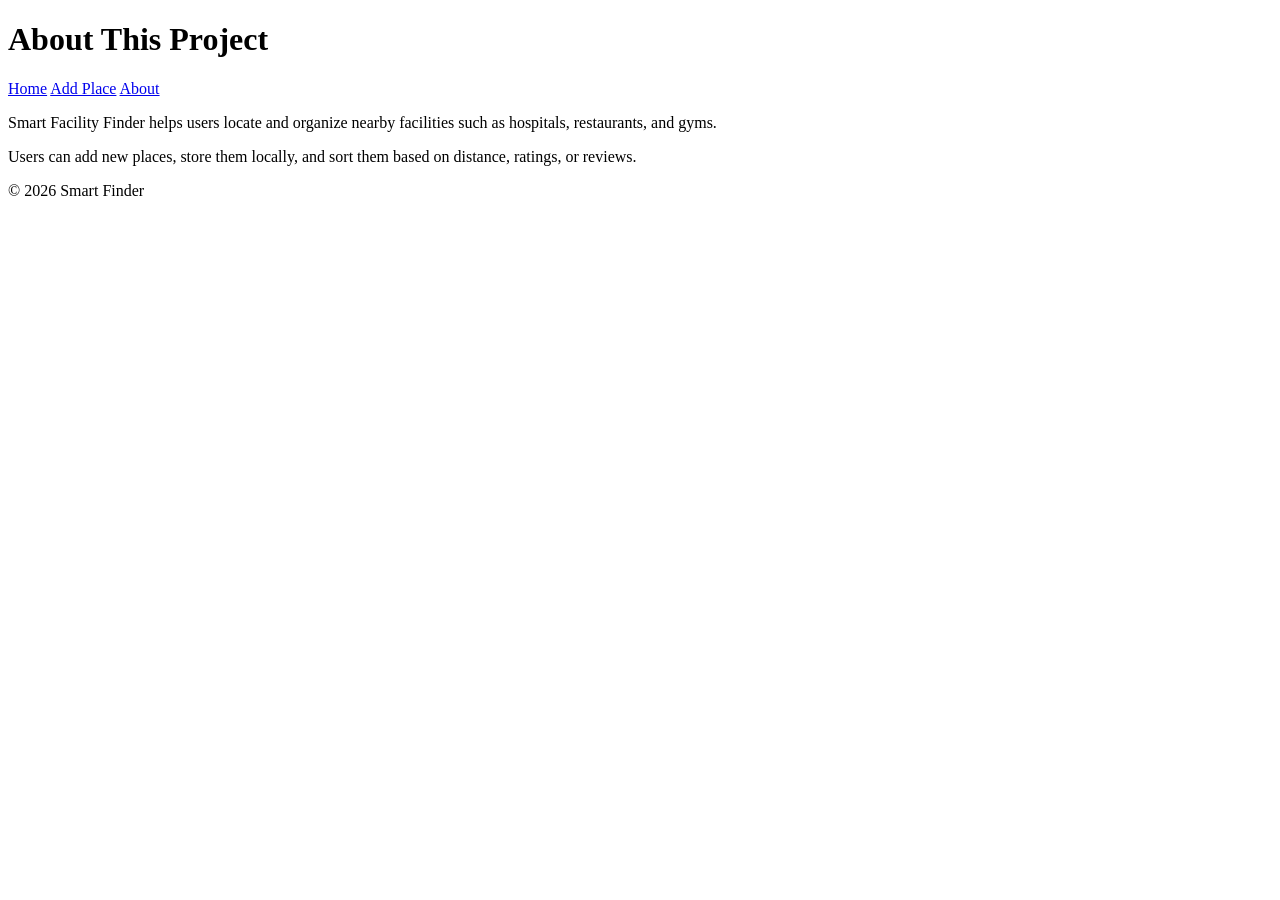
==== about.html @ 9fae5c5f "Adding the contents of the about.html code" ====
<!DOCTYPE html>
<html lang="en">
<head>
    <meta charset="UTF-8">
    <meta name="viewport" content="width=device-width, initial-scale=1.0">
    <title>About</title>
    <link rel="stylesheet" href="styles.css">
</head>

<body>

<header>
    <h1>About This Project</h1>
</header>

<nav>
    <a href="index.html">Home</a>
    <a href="add.html">Add Place</a>
    <a href="about.html">About</a>
</nav>

<main>

<section>
    <p>
        Smart Facility Finder helps users locate and organize nearby facilities 
        such as hospitals, restaurants, and gyms.
    </p>

    <p>
        Users can add new places, store them locally, and sort them based on 
        distance, ratings, or reviews.
    </p>
</section>

</main>

<footer>
    <p>© 2026 Smart Finder</p>
</footer>

</body>
</html>
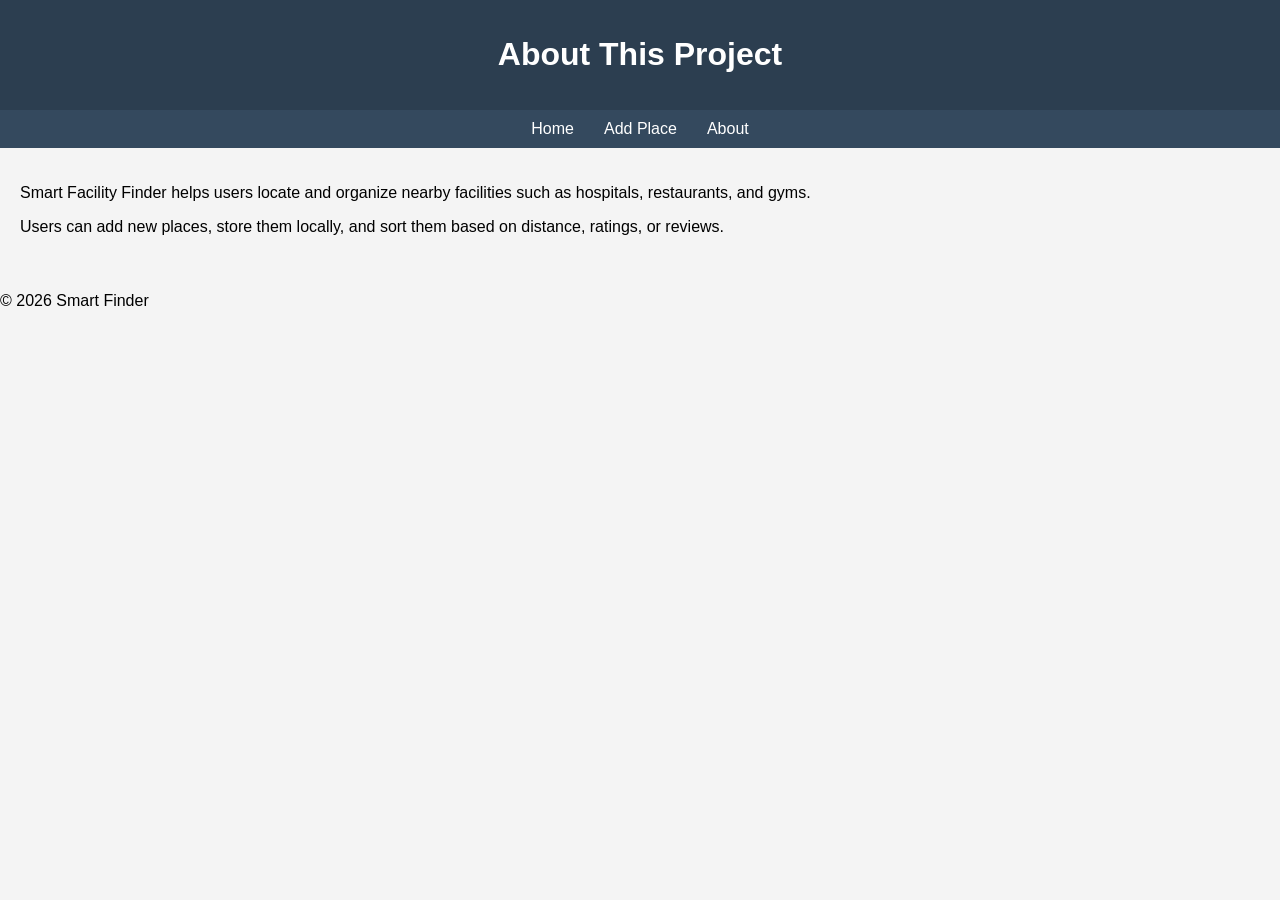
==== commit 2157d35c: "Updating the Javascript" ====
--- a/about.html
+++ b/about.html
@@ -4,7 +4,7 @@
     <meta charset="UTF-8">
     <meta name="viewport" content="width=device-width, initial-scale=1.0">
     <title>About</title>
-    <link rel="stylesheet" href="styles.css">
+    <link rel="stylesheet" href="./style.css">
 </head>
 
 <body>
--- a/style.css
+++ b/style.css
@@ -0,0 +1,61 @@
+body {
+    font-family: Arial, sans-serif;
+    margin: 0;
+    background: #f4f4f4;
+}
+
+header {
+    background: #2c3e50;
+    color: white;
+    padding: 15px;
+    text-align: center;
+}
+
+nav {
+    display: flex;
+    justify-content: center;
+    background: #34495e;
+}
+
+nav a {
+    color: white;
+    padding: 10px 15px;
+    text-decoration: none;
+}
+
+nav a:hover {
+    background: #1abc9c;
+}
+
+main {
+    padding: 20px;
+}
+
+section {
+    margin-bottom: 20px;
+}
+
+#map {
+    height: 300px;
+    width: 100%;
+    background: #ddd;
+}
+
+#results {
+    display: flex;
+    flex-direction: column;
+    gap: 10px;
+}
+
+.result-item {
+    background: white;
+    padding: 10px;
+    border-radius: 5px;
+}
+
+/* Responsive */
+@media (max-width: 768px) {
+    nav {
+        flex-direction: column;
+    }
+}
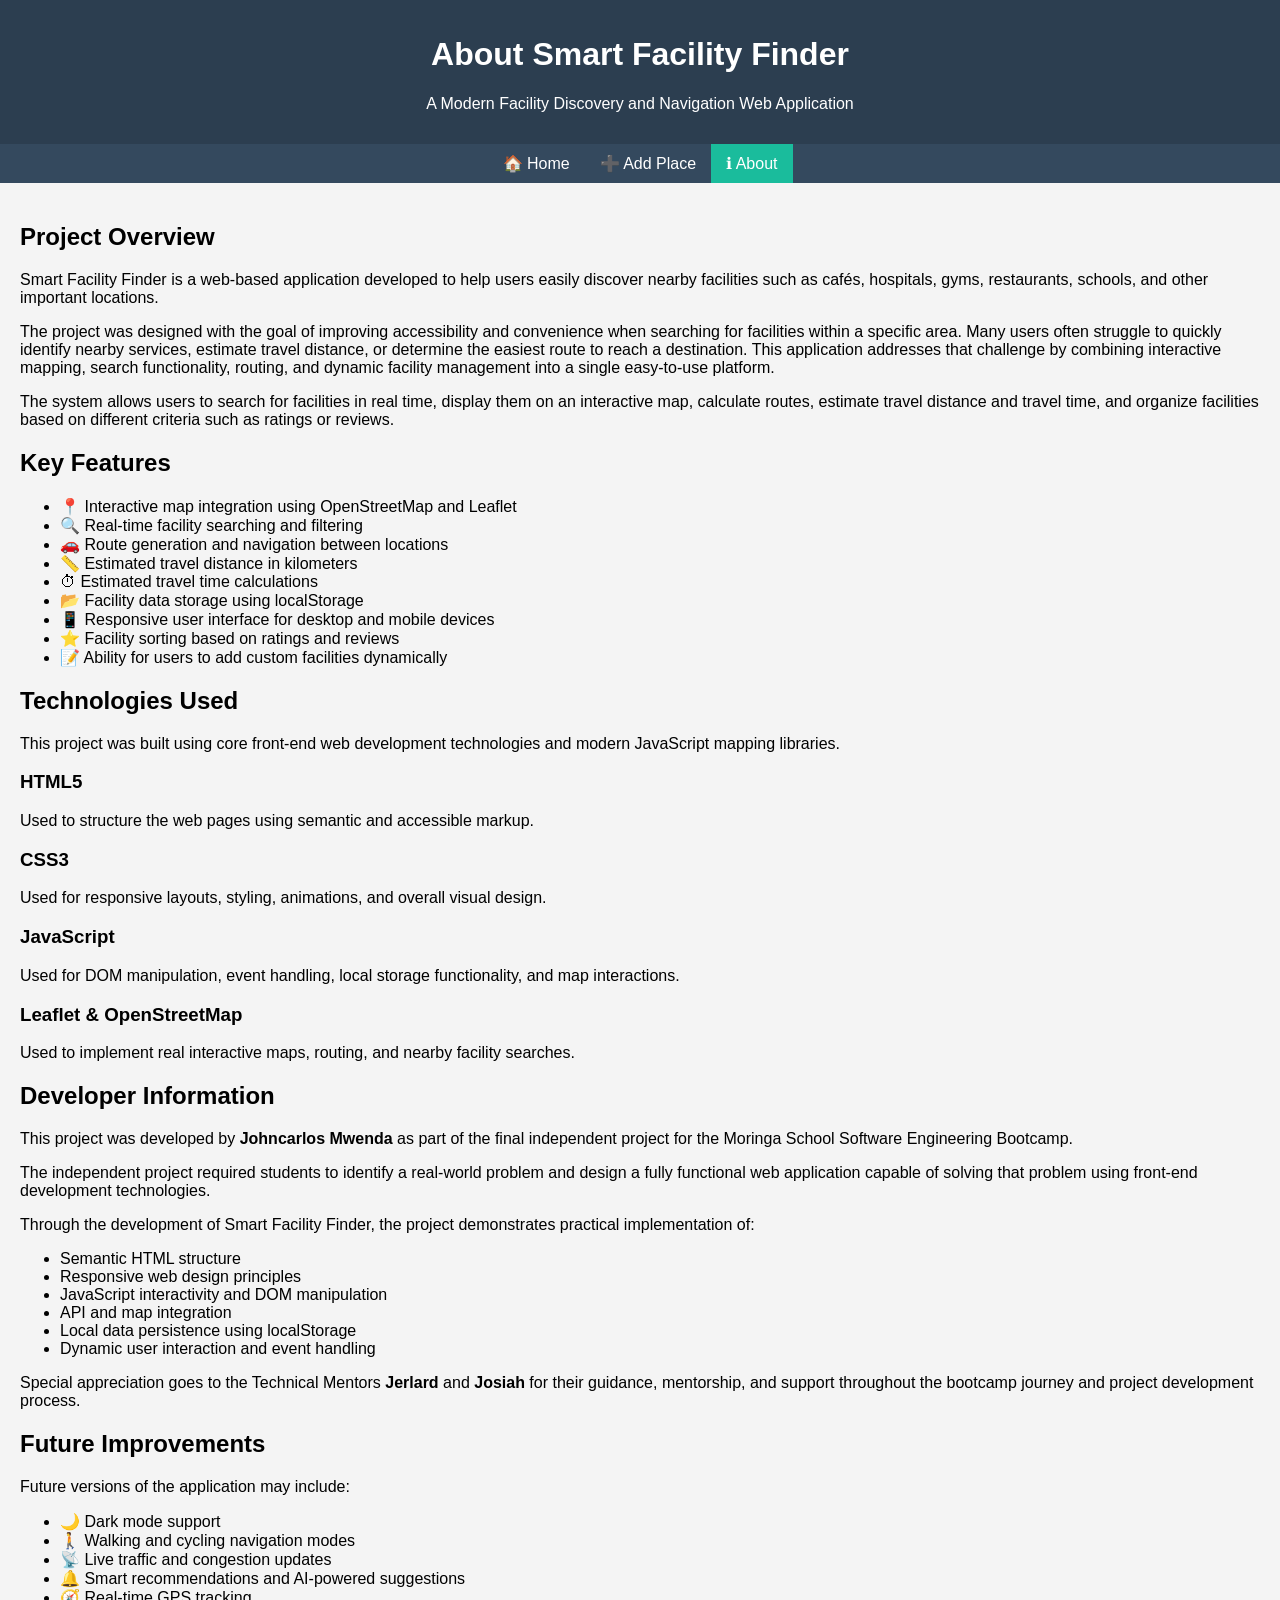
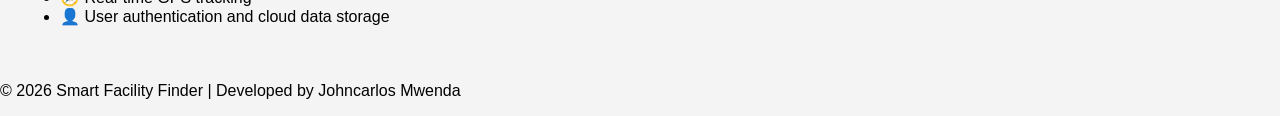
==== commit e56113ae: "Writing the content in the about" ====
--- a/about.html
+++ b/about.html
@@ -1,43 +1,229 @@
 <!DOCTYPE html>
 <html lang="en">
+
 <head>
     <meta charset="UTF-8">
     <meta name="viewport" content="width=device-width, initial-scale=1.0">
-    <title>About</title>
-    <link rel="stylesheet" href="./style.css">
+    <title>About | Smart Facility Finder</title>
+
+    <link rel="stylesheet" href="style.css">
 </head>
 
 <body>
 
-<header>
-    <h1>About This Project</h1>
-</header>
-
-<nav>
-    <a href="index.html">Home</a>
-    <a href="add.html">Add Place</a>
-    <a href="about.html">About</a>
-</nav>
-
-<main>
-
-<section>
-    <p>
-        Smart Facility Finder helps users locate and organize nearby facilities 
-        such as hospitals, restaurants, and gyms.
-    </p>
-
-    <p>
-        Users can add new places, store them locally, and sort them based on 
-        distance, ratings, or reviews.
-    </p>
-</section>
-
-</main>
-
-<footer>
-    <p>© 2026 Smart Finder</p>
-</footer>
+    <!-- HEADER -->
+
+    <header>
+        <h1>About Smart Facility Finder</h1>
+        <p>A Modern Facility Discovery and Navigation Web Application</p>
+    </header>
+
+    <!-- NAVIGATION -->
+
+    <nav>
+        <a href="index.html">🏠 Home</a>
+        <a href="add.html">➕ Add Place</a>
+        <a href="about.html" class="active">ℹ About</a>
+    </nav>
+
+    <!-- MAIN CONTENT -->
+
+    <main class="about-page">
+
+        <!-- PROJECT OVERVIEW -->
+
+        <section class="about-card">
+
+            <h2>Project Overview</h2>
+
+            <p>
+                Smart Facility Finder is a web-based application developed to help
+                users easily discover nearby facilities such as cafés, hospitals,
+                gyms, restaurants, schools, and other important locations.
+            </p>
+
+            <p>
+                The project was designed with the goal of improving accessibility
+                and convenience when searching for facilities within a specific
+                area. Many users often struggle to quickly identify nearby services,
+                estimate travel distance, or determine the easiest route to reach
+                a destination. This application addresses that challenge by combining
+                interactive mapping, search functionality, routing, and dynamic
+                facility management into a single easy-to-use platform.
+            </p>
+
+            <p>
+                The system allows users to search for facilities in real time,
+                display them on an interactive map, calculate routes, estimate
+                travel distance and travel time, and organize facilities based
+                on different criteria such as ratings or reviews.
+            </p>
+
+        </section>
+
+        <!-- FEATURES -->
+
+        <section class="about-card">
+
+            <h2>Key Features</h2>
+
+            <ul class="feature-list">
+
+                <li>📍 Interactive map integration using OpenStreetMap and Leaflet</li>
+
+                <li>🔍 Real-time facility searching and filtering</li>
+
+                <li>🚗 Route generation and navigation between locations</li>
+
+                <li>📏 Estimated travel distance in kilometers</li>
+
+                <li>⏱ Estimated travel time calculations</li>
+
+                <li>📂 Facility data storage using localStorage</li>
+
+                <li>📱 Responsive user interface for desktop and mobile devices</li>
+
+                <li>⭐ Facility sorting based on ratings and reviews</li>
+
+                <li>📝 Ability for users to add custom facilities dynamically</li>
+
+            </ul>
+
+        </section>
+
+        <!-- TECHNOLOGIES -->
+
+        <section class="about-card">
+
+            <h2>Technologies Used</h2>
+
+            <p>
+                This project was built using core front-end web development
+                technologies and modern JavaScript mapping libraries.
+            </p>
+
+            <div class="tech-grid">
+
+                <div class="tech-item">
+                    <h3>HTML5</h3>
+                    <p>
+                        Used to structure the web pages using semantic and
+                        accessible markup.
+                    </p>
+                </div>
+
+                <div class="tech-item">
+                    <h3>CSS3</h3>
+                    <p>
+                        Used for responsive layouts, styling, animations,
+                        and overall visual design.
+                    </p>
+                </div>
+
+                <div class="tech-item">
+                    <h3>JavaScript</h3>
+                    <p>
+                        Used for DOM manipulation, event handling,
+                        local storage functionality, and map interactions.
+                    </p>
+                </div>
+
+                <div class="tech-item">
+                    <h3>Leaflet & OpenStreetMap</h3>
+                    <p>
+                        Used to implement real interactive maps,
+                        routing, and nearby facility searches.
+                    </p>
+                </div>
+
+            </div>
+
+        </section>
+
+        <!-- DEVELOPER -->
+
+        <section class="about-card">
+
+            <h2>Developer Information</h2>
+
+            <p>
+                This project was developed by <strong>Johncarlos Mwenda</strong>
+                as part of the final independent project for the
+                Moringa School Software Engineering Bootcamp.
+            </p>
+
+            <p>
+                The independent project required students to identify a real-world
+                problem and design a fully functional web application capable of
+                solving that problem using front-end development technologies.
+            </p>
+
+            <p>
+                Through the development of Smart Facility Finder, the project
+                demonstrates practical implementation of:
+            </p>
+
+            <ul class="feature-list">
+
+                <li>Semantic HTML structure</li>
+
+                <li>Responsive web design principles</li>
+
+                <li>JavaScript interactivity and DOM manipulation</li>
+
+                <li>API and map integration</li>
+
+                <li>Local data persistence using localStorage</li>
+
+                <li>Dynamic user interaction and event handling</li>
+
+            </ul>
+
+            <p>
+                Special appreciation goes to the Technical Mentors
+                <strong>Jerlard</strong> and <strong>Josiah</strong>
+                for their guidance, mentorship, and support throughout
+                the bootcamp journey and project development process.
+            </p>
+
+        </section>
+
+        <!-- FUTURE IMPROVEMENTS -->
+
+        <section class="about-card">
+
+            <h2>Future Improvements</h2>
+
+            <p>
+                Future versions of the application may include:
+            </p>
+
+            <ul class="feature-list">
+
+                <li>🌙 Dark mode support</li>
+
+                <li>🚶 Walking and cycling navigation modes</li>
+
+                <li>📡 Live traffic and congestion updates</li>
+
+                <li>🔔 Smart recommendations and AI-powered suggestions</li>
+
+                <li>🧭 Real-time GPS tracking</li>
+
+                <li>👤 User authentication and cloud data storage</li>
+
+            </ul>
+
+        </section>
+
+    </main>
+
+    <!-- FOOTER -->
+
+    <footer>
+        <p>© 2026 Smart Facility Finder | Developed by Johncarlos Mwenda</p>
+    </footer>
 
 </body>
+
 </html>
--- a/style.css
+++ b/style.css
@@ -58,4 +58,263 @@
     nav {
         flex-direction: column;
     }
+}
+#map {
+    height: 60vh;
+    border-radius: 10px;
+}
+
+#results {
+    max-height: 200px;
+    overflow-y: auto;
+}
+
+.result-item {
+    transition: 0.2s;
+}
+
+.result-item:hover {
+    background: #e8f8f5;
+}
+/* App layout */
+
+.app-layout {
+    display: flex;
+    height: 85vh;
+}
+
+/* LEFT */
+
+.map-section {
+    flex: 3;
+    padding: 10px;
+}
+
+/* RIGHT SIDEBAR */
+
+.sidebar {
+    flex: 1;
+    background: white;
+    overflow-y: auto;
+    border-left: 2px solid #ddd;
+    padding: 15px;
+}
+
+/* MAP */
+
+#map {
+    height: 75vh;
+    width: 100%;
+    border-radius: 12px;
+}
+
+/* CONTROLS */
+
+.controls {
+    display: flex;
+    gap: 10px;
+    margin-bottom: 10px;
+}
+
+.controls input,
+.controls select,
+.controls button {
+    padding: 10px;
+    border-radius: 8px;
+    border: 1px solid #ccc;
+}
+
+/* RESULT CARD */
+
+.result-item {
+    background: #f8f9fa;
+    padding: 12px;
+    margin-bottom: 10px;
+    border-radius: 10px;
+    cursor: pointer;
+    transition: 0.2s;
+}
+
+.result-item:hover {
+    background: #dff9fb;
+    transform: scale(1.02);
+}
+
+/* ROUTE INFO */
+
+#routeInfo {
+    margin-top: 10px;
+    padding: 10px;
+    background: white;
+    border-radius: 10px;
+    font-weight: bold;
+}
+
+/* MOBILE */
+
+@media (max-width: 768px) {
+
+    .app-layout {
+        flex-direction: column;
+    }
+
+    .sidebar {
+        height: 300px;
+    }
+
+    #map {
+        height: 50vh;
+    }
+}
+.pulse {
+    width: 20px;
+    height: 20px;
+    background: blue;
+    border-radius: 50%;
+    position: relative;
+}
+
+.pulse::after {
+    content: "";
+    width: 20px;
+    height: 20px;
+    background: rgba(0,0,255,0.4);
+    border-radius: 50%;
+    position: absolute;
+    top: 0;
+    left: 0;
+    animation: pulse 1.5s infinite;
+}
+
+@keyframes pulse {
+    0% {
+        transform: scale(1);
+        opacity: 1;
+    }
+
+    100% {
+        transform: scale(3);
+        opacity: 0;
+    }
+}
+/* FORM PAGE */
+
+.form-page {
+    display: flex;
+    justify-content: center;
+    align-items: center;
+    padding: 40px 20px;
+}
+
+/* FORM CARD */
+
+.form-container {
+    width: 100%;
+    max-width: 500px;
+
+    background: white;
+
+    padding: 30px;
+
+    border-radius: 16px;
+
+    box-shadow: 0 4px 20px rgba(0,0,0,0.1);
+}
+
+/* TITLE */
+
+.form-container h2 {
+    margin-bottom: 10px;
+}
+
+.form-description {
+    color: #666;
+    margin-bottom: 25px;
+}
+
+/* GROUPS */
+
+.form-group {
+    display: flex;
+    flex-direction: column;
+    margin-bottom: 20px;
+}
+
+/* LABELS */
+
+.form-group label {
+    margin-bottom: 8px;
+    font-weight: bold;
+}
+
+/* INPUTS */
+
+.form-group input,
+.form-group select,
+.form-group textarea {
+
+    padding: 12px;
+
+    border: 1px solid #ccc;
+
+    border-radius: 10px;
+
+    font-size: 16px;
+
+    transition: 0.2s;
+}
+
+/* FOCUS EFFECT */
+
+.form-group input:focus,
+.form-group select:focus,
+.form-group textarea:focus {
+
+    border-color: #1abc9c;
+
+    outline: none;
+
+    box-shadow: 0 0 5px rgba(26,188,156,0.4);
+}
+
+/* BUTTON */
+
+.submit-btn {
+
+    width: 100%;
+
+    padding: 14px;
+
+    border: none;
+
+    border-radius: 10px;
+
+    background: #1abc9c;
+
+    color: white;
+
+    font-size: 16px;
+
+    cursor: pointer;
+
+    transition: 0.2s;
+}
+
+/* BUTTON HOVER */
+
+.submit-btn:hover {
+    background: #16a085;
+}
+
+/* MESSAGE */
+
+#message {
+    margin-top: 15px;
+    font-weight: bold;
+}
+
+/* ACTIVE NAV */
+
+nav a.active {
+    background: #1abc9c;
 }
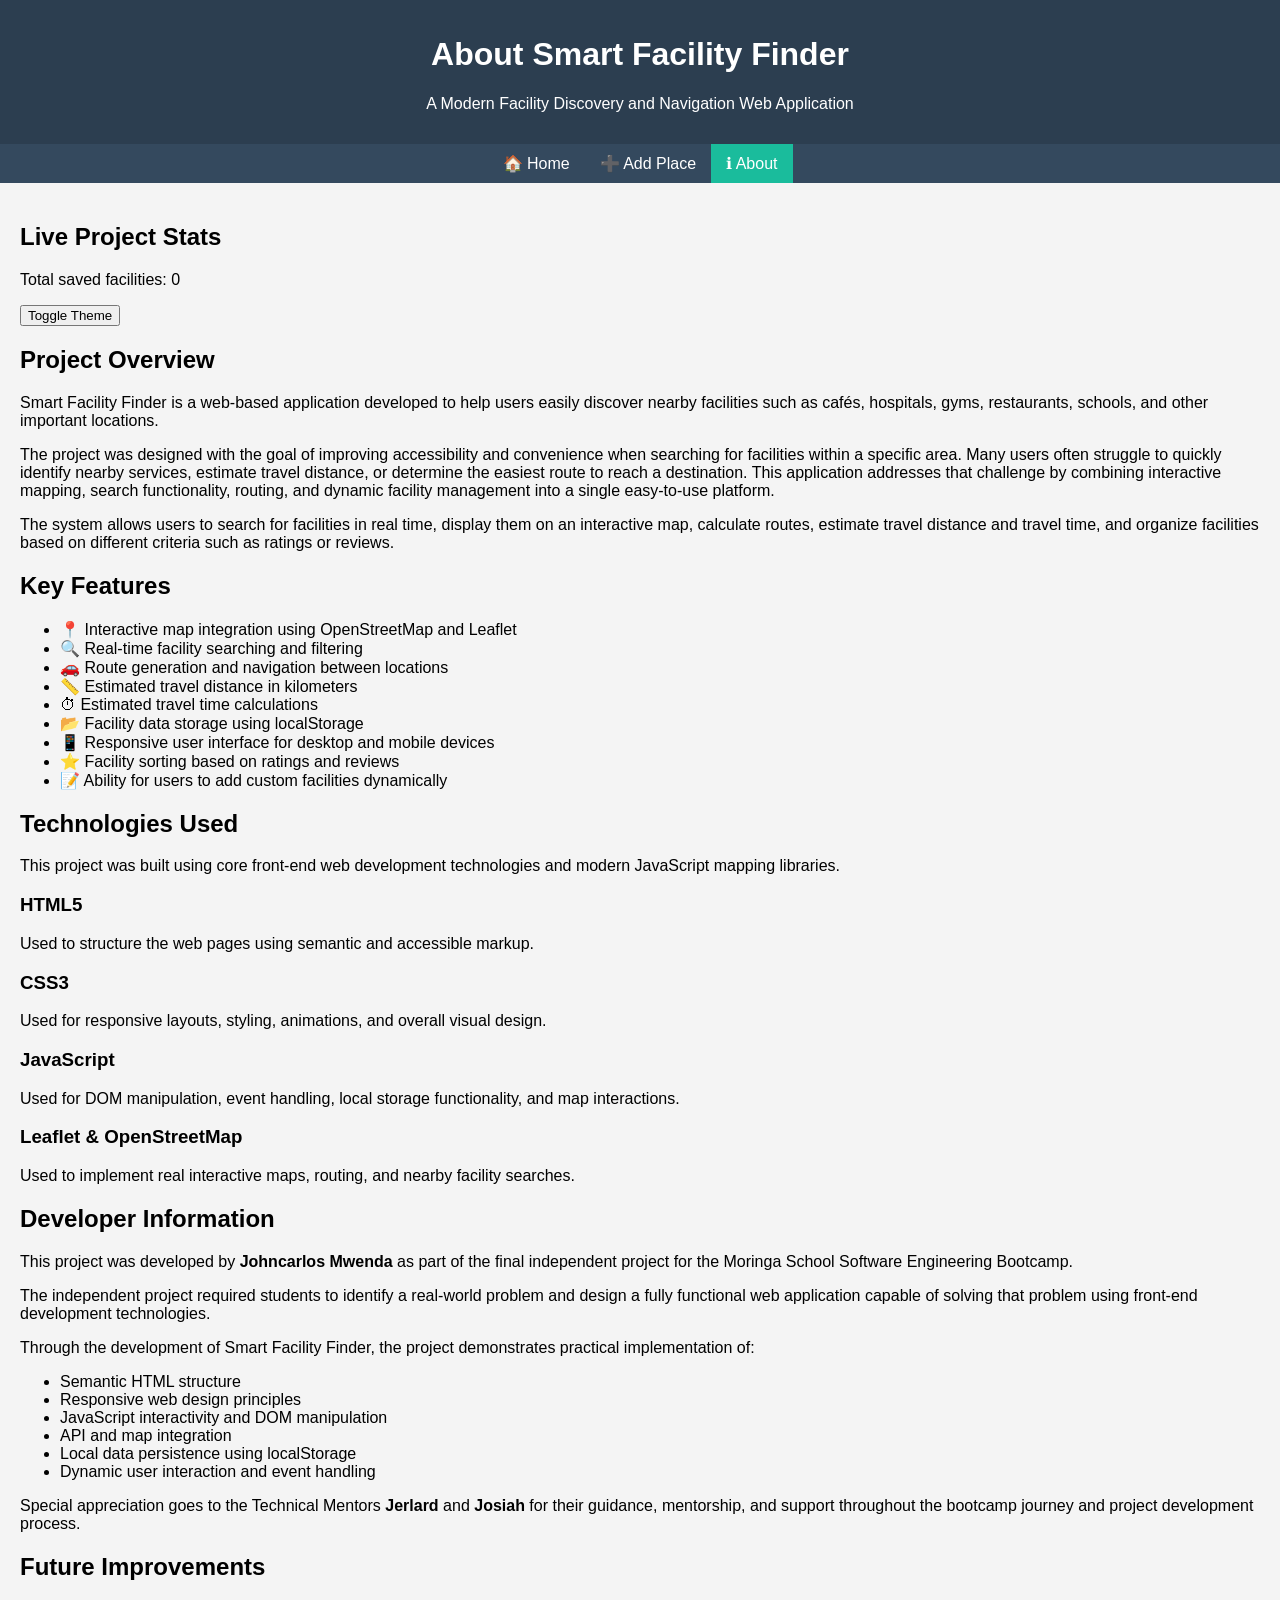
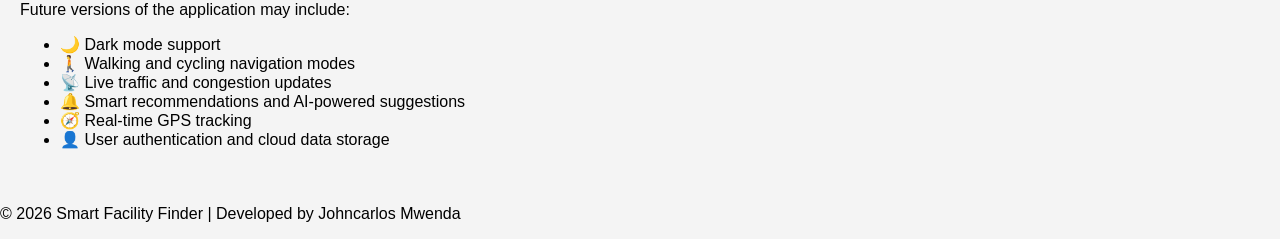
==== commit 2e849c2a: "Stylizing the search button and toogling the dark mode" ====
--- a/about.html
+++ b/about.html
@@ -1,229 +1,214 @@
-<!DOCTYPE html>
+<!doctype html>
 <html lang="en">
-
-<head>
-    <meta charset="UTF-8">
-    <meta name="viewport" content="width=device-width, initial-scale=1.0">
+  <head>
+    <meta charset="UTF-8" />
+    <meta name="viewport" content="width=device-width, initial-scale=1.0" />
     <title>About | Smart Facility Finder</title>
 
-    <link rel="stylesheet" href="style.css">
-</head>
-
-<body>
-
+    <link rel="stylesheet" href="style.css" />
+  </head>
+
+  <body>
     <!-- HEADER -->
 
     <header>
-        <h1>About Smart Facility Finder</h1>
-        <p>A Modern Facility Discovery and Navigation Web Application</p>
+      <h1>About Smart Facility Finder</h1>
+      <p>A Modern Facility Discovery and Navigation Web Application</p>
     </header>
 
     <!-- NAVIGATION -->
 
     <nav>
-        <a href="index.html">🏠 Home</a>
-        <a href="add.html">➕ Add Place</a>
-        <a href="about.html" class="active">ℹ About</a>
+      <a href="index.html">🏠 Home</a>
+      <a href="add.html">➕ Add Place</a>
+      <a href="about.html" class="active">ℹ About</a>
     </nav>
 
     <!-- MAIN CONTENT -->
 
     <main class="about-page">
-
-        <!-- PROJECT OVERVIEW -->
-
-        <section class="about-card">
-
-            <h2>Project Overview</h2>
-
-            <p>
-                Smart Facility Finder is a web-based application developed to help
-                users easily discover nearby facilities such as cafés, hospitals,
-                gyms, restaurants, schools, and other important locations.
-            </p>
-
-            <p>
-                The project was designed with the goal of improving accessibility
-                and convenience when searching for facilities within a specific
-                area. Many users often struggle to quickly identify nearby services,
-                estimate travel distance, or determine the easiest route to reach
-                a destination. This application addresses that challenge by combining
-                interactive mapping, search functionality, routing, and dynamic
-                facility management into a single easy-to-use platform.
-            </p>
-
-            <p>
-                The system allows users to search for facilities in real time,
-                display them on an interactive map, calculate routes, estimate
-                travel distance and travel time, and organize facilities based
-                on different criteria such as ratings or reviews.
-            </p>
-
-        </section>
-
-        <!-- FEATURES -->
-
-        <section class="about-card">
-
-            <h2>Key Features</h2>
-
-            <ul class="feature-list">
-
-                <li>📍 Interactive map integration using OpenStreetMap and Leaflet</li>
-
-                <li>🔍 Real-time facility searching and filtering</li>
-
-                <li>🚗 Route generation and navigation between locations</li>
-
-                <li>📏 Estimated travel distance in kilometers</li>
-
-                <li>⏱ Estimated travel time calculations</li>
-
-                <li>📂 Facility data storage using localStorage</li>
-
-                <li>📱 Responsive user interface for desktop and mobile devices</li>
-
-                <li>⭐ Facility sorting based on ratings and reviews</li>
-
-                <li>📝 Ability for users to add custom facilities dynamically</li>
-
-            </ul>
-
-        </section>
-
-        <!-- TECHNOLOGIES -->
-
-        <section class="about-card">
-
-            <h2>Technologies Used</h2>
-
-            <p>
-                This project was built using core front-end web development
-                technologies and modern JavaScript mapping libraries.
-            </p>
-
-            <div class="tech-grid">
-
-                <div class="tech-item">
-                    <h3>HTML5</h3>
-                    <p>
-                        Used to structure the web pages using semantic and
-                        accessible markup.
-                    </p>
-                </div>
-
-                <div class="tech-item">
-                    <h3>CSS3</h3>
-                    <p>
-                        Used for responsive layouts, styling, animations,
-                        and overall visual design.
-                    </p>
-                </div>
-
-                <div class="tech-item">
-                    <h3>JavaScript</h3>
-                    <p>
-                        Used for DOM manipulation, event handling,
-                        local storage functionality, and map interactions.
-                    </p>
-                </div>
-
-                <div class="tech-item">
-                    <h3>Leaflet & OpenStreetMap</h3>
-                    <p>
-                        Used to implement real interactive maps,
-                        routing, and nearby facility searches.
-                    </p>
-                </div>
-
-            </div>
-
-        </section>
-
-        <!-- DEVELOPER -->
-
-        <section class="about-card">
-
-            <h2>Developer Information</h2>
-
-            <p>
-                This project was developed by <strong>Johncarlos Mwenda</strong>
-                as part of the final independent project for the
-                Moringa School Software Engineering Bootcamp.
-            </p>
-
-            <p>
-                The independent project required students to identify a real-world
-                problem and design a fully functional web application capable of
-                solving that problem using front-end development technologies.
-            </p>
-
-            <p>
-                Through the development of Smart Facility Finder, the project
-                demonstrates practical implementation of:
-            </p>
-
-            <ul class="feature-list">
-
-                <li>Semantic HTML structure</li>
-
-                <li>Responsive web design principles</li>
-
-                <li>JavaScript interactivity and DOM manipulation</li>
-
-                <li>API and map integration</li>
-
-                <li>Local data persistence using localStorage</li>
-
-                <li>Dynamic user interaction and event handling</li>
-
-            </ul>
-
-            <p>
-                Special appreciation goes to the Technical Mentors
-                <strong>Jerlard</strong> and <strong>Josiah</strong>
-                for their guidance, mentorship, and support throughout
-                the bootcamp journey and project development process.
-            </p>
-
-        </section>
-
-        <!-- FUTURE IMPROVEMENTS -->
-
-        <section class="about-card">
-
-            <h2>Future Improvements</h2>
-
-            <p>
-                Future versions of the application may include:
-            </p>
-
-            <ul class="feature-list">
-
-                <li>🌙 Dark mode support</li>
-
-                <li>🚶 Walking and cycling navigation modes</li>
-
-                <li>📡 Live traffic and congestion updates</li>
-
-                <li>🔔 Smart recommendations and AI-powered suggestions</li>
-
-                <li>🧭 Real-time GPS tracking</li>
-
-                <li>👤 User authentication and cloud data storage</li>
-
-            </ul>
-
-        </section>
-
+      <section class="about-card">
+        <h2>Live Project Stats</h2>
+
+        <p id="stats"></p>
+
+        <button onclick="toggleTheme()">Toggle Theme</button>
+      </section>
+
+      <!-- PROJECT OVERVIEW -->
+
+      <section class="about-card">
+        <h2>Project Overview</h2>
+
+        <p>
+          Smart Facility Finder is a web-based application developed to help
+          users easily discover nearby facilities such as cafés, hospitals,
+          gyms, restaurants, schools, and other important locations.
+        </p>
+
+        <p>
+          The project was designed with the goal of improving accessibility and
+          convenience when searching for facilities within a specific area. Many
+          users often struggle to quickly identify nearby services, estimate
+          travel distance, or determine the easiest route to reach a
+          destination. This application addresses that challenge by combining
+          interactive mapping, search functionality, routing, and dynamic
+          facility management into a single easy-to-use platform.
+        </p>
+
+        <p>
+          The system allows users to search for facilities in real time, display
+          them on an interactive map, calculate routes, estimate travel distance
+          and travel time, and organize facilities based on different criteria
+          such as ratings or reviews.
+        </p>
+      </section>
+
+      <!-- FEATURES -->
+
+      <section class="about-card">
+        <h2>Key Features</h2>
+
+        <ul class="feature-list">
+          <li>
+            📍 Interactive map integration using OpenStreetMap and Leaflet
+          </li>
+
+          <li>🔍 Real-time facility searching and filtering</li>
+
+          <li>🚗 Route generation and navigation between locations</li>
+
+          <li>📏 Estimated travel distance in kilometers</li>
+
+          <li>⏱ Estimated travel time calculations</li>
+
+          <li>📂 Facility data storage using localStorage</li>
+
+          <li>📱 Responsive user interface for desktop and mobile devices</li>
+
+          <li>⭐ Facility sorting based on ratings and reviews</li>
+
+          <li>📝 Ability for users to add custom facilities dynamically</li>
+        </ul>
+      </section>
+
+      <!-- TECHNOLOGIES -->
+
+      <section class="about-card">
+        <h2>Technologies Used</h2>
+
+        <p>
+          This project was built using core front-end web development
+          technologies and modern JavaScript mapping libraries.
+        </p>
+
+        <div class="tech-grid">
+          <div class="tech-item">
+            <h3>HTML5</h3>
+            <p>
+              Used to structure the web pages using semantic and accessible
+              markup.
+            </p>
+          </div>
+
+          <div class="tech-item">
+            <h3>CSS3</h3>
+            <p>
+              Used for responsive layouts, styling, animations, and overall
+              visual design.
+            </p>
+          </div>
+
+          <div class="tech-item">
+            <h3>JavaScript</h3>
+            <p>
+              Used for DOM manipulation, event handling, local storage
+              functionality, and map interactions.
+            </p>
+          </div>
+
+          <div class="tech-item">
+            <h3>Leaflet & OpenStreetMap</h3>
+            <p>
+              Used to implement real interactive maps, routing, and nearby
+              facility searches.
+            </p>
+          </div>
+        </div>
+      </section>
+
+      <!-- DEVELOPER -->
+
+      <section class="about-card">
+        <h2>Developer Information</h2>
+
+        <p>
+          This project was developed by <strong>Johncarlos Mwenda</strong>
+          as part of the final independent project for the Moringa School
+          Software Engineering Bootcamp.
+        </p>
+
+        <p>
+          The independent project required students to identify a real-world
+          problem and design a fully functional web application capable of
+          solving that problem using front-end development technologies.
+        </p>
+
+        <p>
+          Through the development of Smart Facility Finder, the project
+          demonstrates practical implementation of:
+        </p>
+
+        <ul class="feature-list">
+          <li>Semantic HTML structure</li>
+
+          <li>Responsive web design principles</li>
+
+          <li>JavaScript interactivity and DOM manipulation</li>
+
+          <li>API and map integration</li>
+
+          <li>Local data persistence using localStorage</li>
+
+          <li>Dynamic user interaction and event handling</li>
+        </ul>
+
+        <p>
+          Special appreciation goes to the Technical Mentors
+          <strong>Jerlard</strong> and <strong>Josiah</strong>
+          for their guidance, mentorship, and support throughout the bootcamp
+          journey and project development process.
+        </p>
+      </section>
+
+      <!-- FUTURE IMPROVEMENTS -->
+
+      <section class="about-card">
+        <h2>Future Improvements</h2>
+
+        <p>Future versions of the application may include:</p>
+
+        <ul class="feature-list">
+          <li>🌙 Dark mode support</li>
+
+          <li>🚶 Walking and cycling navigation modes</li>
+
+          <li>📡 Live traffic and congestion updates</li>
+
+          <li>🔔 Smart recommendations and AI-powered suggestions</li>
+
+          <li>🧭 Real-time GPS tracking</li>
+
+          <li>👤 User authentication and cloud data storage</li>
+        </ul>
+      </section>
     </main>
 
     <!-- FOOTER -->
 
     <footer>
-        <p>© 2026 Smart Facility Finder | Developed by Johncarlos Mwenda</p>
+      <p>© 2026 Smart Facility Finder | Developed by Johncarlos Mwenda</p>
     </footer>
-
-</body>
-
-</html>+    <script src="script.js"></script>
+  </body>
+</html>
--- a/style.css
+++ b/style.css
@@ -1,320 +1,364 @@
 body {
-    font-family: Arial, sans-serif;
-    margin: 0;
-    background: #f4f4f4;
-}
-
+  margin: 0;
+  background: #f4f4f4;
+  font-family: Arial, sans-serif;
+}
+
+/* HEADER */
 header {
-    background: #2c3e50;
-    color: white;
-    padding: 15px;
-    text-align: center;
-}
-
+  background: #2c3e50;
+  color: white;
+  padding: 15px;
+  text-align: center;
+}
+
+/* NAVIGATION */
 nav {
-    display: flex;
-    justify-content: center;
-    background: #34495e;
+  display: flex;
+  justify-content: center;
+  background: #34495e;
 }
 
 nav a {
-    color: white;
-    padding: 10px 15px;
-    text-decoration: none;
+  color: white;
+  padding: 10px 15px;
+  text-decoration: none;
 }
 
 nav a:hover {
-    background: #1abc9c;
-}
-
+  background: #1abc9c;
+}
+
+nav a.active {
+  background: #1abc9c;
+}
+
+/* MAIN */
 main {
-    padding: 20px;
+  padding: 20px;
 }
 
 section {
-    margin-bottom: 20px;
-}
-
+  margin-bottom: 20px;
+}
+
+/* LAYOUT */
+.app-layout {
+  display: flex;
+  height: 85vh;
+}
+
+/* LEFT SIDE */
+.map-section {
+  flex: 3;
+  padding: 10px;
+}
+
+/* RIGHT SIDEBAR */
+.sidebar {
+  flex: 1.2;
+  background: white;
+  border-left: 2px solid #ddd;
+  display: flex;
+  flex-direction: column;
+  height: 85vh;
+  overflow: hidden;
+}
+
+.sidebar h2 {
+  padding: 20px;
+  margin: 0;
+  background: #2c3e50;
+  color: white;
+  font-size: 22px;
+  border-bottom: 1px solid #ddd;
+}
+
+/* MAP */
 #map {
-    height: 300px;
-    width: 100%;
-    background: #ddd;
-}
-
+  height: 75vh;
+  width: 100%;
+  border-radius: 12px;
+  background: #ddd;
+}
+
+/* CONTROLS */
+.controls {
+  display: flex;
+  align-items: center;
+  gap: 12px;
+  margin-bottom: 15px;
+  background: white;
+  padding: 14px;
+  border-radius: 16px;
+  box-shadow: 0 3px 10px rgba(0, 0, 0, 0.08);
+  flex-wrap: wrap;
+}
+
+/* SEARCH BOX */
+.search-box {
+  flex: 1;
+  display: flex;
+  align-items: center;
+  background: #f5f7fa;
+  border: 2px solid transparent;
+  border-radius: 12px;
+  padding: 0 12px;
+  transition: 0.2s;
+}
+
+.search-box:focus-within {
+  border-color: #1abc9c;
+  background: white;
+  box-shadow: 0 0 8px rgba(26, 188, 156, 0.2);
+}
+
+.search-icon {
+  font-size: 18px;
+  margin-right: 10px;
+  color: #777;
+}
+
+.search-box input {
+  flex: 1;
+  border: none;
+  background: transparent;
+  padding: 14px 0;
+  font-size: 16px;
+  outline: none;
+}
+
+/* SELECT */
+.controls select {
+  padding: 12px;
+  border-radius: 10px;
+  border: 1px solid #ccc;
+  font-size: 15px;
+  cursor: pointer;
+}
+
+.controls select:hover {
+  border-color: #1abc9c;
+}
+
+/* BUTTON */
+#searchBtn {
+  background: linear-gradient(135deg, #1abc9c, #16a085);
+  color: white;
+  border: none;
+  padding: 13px 22px;
+  border-radius: 12px;
+  font-size: 15px;
+  font-weight: bold;
+  cursor: pointer;
+  transition: 0.25s;
+  box-shadow: 0 4px 10px rgba(26, 188, 156, 0.25);
+}
+
+#searchBtn:hover {
+  transform: translateY(-2px);
+  box-shadow: 0 6px 16px rgba(26, 188, 156, 0.35);
+}
+
+#searchBtn:active {
+  transform: scale(0.97);
+}
+
+/* RESULTS */
 #results {
-    display: flex;
-    flex-direction: column;
-    gap: 10px;
-}
-
+  flex: 1;
+  overflow-y: auto;
+  padding: 15px;
+  display: flex;
+  flex-direction: column;
+  gap: 15px;
+  scroll-behavior: smooth;
+  max-height: none;
+}
+
+/* RESULT CARD */
 .result-item {
-    background: white;
-    padding: 10px;
-    border-radius: 5px;
-}
-
-/* Responsive */
-@media (max-width: 768px) {
-    nav {
-        flex-direction: column;
-    }
-}
-#map {
-    height: 60vh;
-    border-radius: 10px;
-}
-
-#results {
-    max-height: 200px;
-    overflow-y: auto;
-}
-
-.result-item {
-    transition: 0.2s;
+  background: #f8f9fa;
+  padding: 12px;
+  border-radius: 10px;
+  cursor: pointer;
+  transition: 0.2s;
+  border: 1px solid #eee;
 }
 
 .result-item:hover {
-    background: #e8f8f5;
-}
-/* App layout */
-
-.app-layout {
-    display: flex;
-    height: 85vh;
-}
-
-/* LEFT */
-
-.map-section {
-    flex: 3;
-    padding: 10px;
-}
-
-/* RIGHT SIDEBAR */
-
-.sidebar {
-    flex: 1;
-    background: white;
-    overflow-y: auto;
-    border-left: 2px solid #ddd;
-    padding: 15px;
-}
-
-/* MAP */
-
-#map {
-    height: 75vh;
-    width: 100%;
-    border-radius: 12px;
-}
-
-/* CONTROLS */
-
-.controls {
-    display: flex;
-    gap: 10px;
-    margin-bottom: 10px;
-}
-
-.controls input,
-.controls select,
-.controls button {
-    padding: 10px;
-    border-radius: 8px;
-    border: 1px solid #ccc;
-}
-
-/* RESULT CARD */
-
-.result-item {
-    background: #f8f9fa;
-    padding: 12px;
-    margin-bottom: 10px;
-    border-radius: 10px;
-    cursor: pointer;
-    transition: 0.2s;
-}
-
-.result-item:hover {
-    background: #dff9fb;
-    transform: scale(1.02);
+  background: #dff9fb;
+  transform: scale(1.02);
+}
+
+.result-item h3 {
+  margin: 0 0 10px;
+  color: #2c3e50;
+}
+
+.result-item p {
+  margin: 6px 0;
+  color: #555;
+  line-height: 1.4;
+}
+
+.result-item small {
+  display: inline-block;
+  margin-top: 10px;
+  color: #1abc9c;
+  font-weight: bold;
 }
 
 /* ROUTE INFO */
-
 #routeInfo {
-    margin-top: 10px;
-    padding: 10px;
-    background: white;
-    border-radius: 10px;
-    font-weight: bold;
-}
-
-/* MOBILE */
-
-@media (max-width: 768px) {
-
-    .app-layout {
-        flex-direction: column;
-    }
-
-    .sidebar {
-        height: 300px;
-    }
-
-    #map {
-        height: 50vh;
-    }
-}
+  margin-top: 10px;
+  padding: 10px;
+  background: white;
+  border-radius: 10px;
+  font-weight: bold;
+}
+
+/* PULSE ANIMATION */
 .pulse {
-    width: 20px;
-    height: 20px;
-    background: blue;
-    border-radius: 50%;
-    position: relative;
+  width: 20px;
+  height: 20px;
+  background: blue;
+  border-radius: 50%;
+  position: relative;
 }
 
 .pulse::after {
-    content: "";
-    width: 20px;
-    height: 20px;
-    background: rgba(0,0,255,0.4);
-    border-radius: 50%;
-    position: absolute;
-    top: 0;
-    left: 0;
-    animation: pulse 1.5s infinite;
+  content: "";
+  width: 20px;
+  height: 20px;
+  background: rgba(0, 0, 255, 0.4);
+  border-radius: 50%;
+  position: absolute;
+  top: 0;
+  left: 0;
+  animation: pulse 1.5s infinite;
 }
 
 @keyframes pulse {
-    0% {
-        transform: scale(1);
-        opacity: 1;
-    }
-
-    100% {
-        transform: scale(3);
-        opacity: 0;
-    }
-}
+  0% {
+    transform: scale(1);
+    opacity: 1;
+  }
+  100% {
+    transform: scale(3);
+    opacity: 0;
+  }
+}
+
 /* FORM PAGE */
-
 .form-page {
-    display: flex;
-    justify-content: center;
-    align-items: center;
-    padding: 40px 20px;
-}
-
-/* FORM CARD */
+  display: flex;
+  justify-content: center;
+  align-items: center;
+  padding: 40px 20px;
+}
 
 .form-container {
-    width: 100%;
-    max-width: 500px;
-
-    background: white;
-
-    padding: 30px;
-
-    border-radius: 16px;
-
-    box-shadow: 0 4px 20px rgba(0,0,0,0.1);
-}
-
-/* TITLE */
+  width: 100%;
+  max-width: 500px;
+  background: white;
+  padding: 30px;
+  border-radius: 16px;
+  box-shadow: 0 4px 20px rgba(0, 0, 0, 0.1);
+}
 
 .form-container h2 {
-    margin-bottom: 10px;
+  margin-bottom: 10px;
 }
 
 .form-description {
-    color: #666;
-    margin-bottom: 25px;
-}
-
-/* GROUPS */
+  color: #666;
+  margin-bottom: 25px;
+}
 
 .form-group {
-    display: flex;
-    flex-direction: column;
-    margin-bottom: 20px;
-}
-
-/* LABELS */
+  display: flex;
+  flex-direction: column;
+  margin-bottom: 20px;
+}
 
 .form-group label {
-    margin-bottom: 8px;
-    font-weight: bold;
-}
-
-/* INPUTS */
+  margin-bottom: 8px;
+  font-weight: bold;
+}
 
 .form-group input,
 .form-group select,
 .form-group textarea {
-
-    padding: 12px;
-
-    border: 1px solid #ccc;
-
-    border-radius: 10px;
-
-    font-size: 16px;
-
-    transition: 0.2s;
-}
-
-/* FOCUS EFFECT */
+  padding: 12px;
+  border: 1px solid #ccc;
+  border-radius: 10px;
+  font-size: 16px;
+  transition: 0.2s;
+}
 
 .form-group input:focus,
 .form-group select:focus,
 .form-group textarea:focus {
-
-    border-color: #1abc9c;
-
-    outline: none;
-
-    box-shadow: 0 0 5px rgba(26,188,156,0.4);
-}
-
-/* BUTTON */
+  border-color: #1abc9c;
+  outline: none;
+  box-shadow: 0 0 5px rgba(26, 188, 156, 0.4);
+}
 
 .submit-btn {
-
+  width: 100%;
+  padding: 14px;
+  border: none;
+  border-radius: 10px;
+  background: #1abc9c;
+  color: white;
+  font-size: 16px;
+  cursor: pointer;
+  transition: 0.2s;
+}
+
+.submit-btn:hover {
+  background: #16a085;
+}
+
+/* DARK MODE */
+.dark-mode {
+  background: #1e1e1e;
+  color: white;
+}
+.dark-mode nav,
+.dark-mode header,
+.dark-mode .sidebar,
+.dark-mode .form-container {
+  background: #2b2b2b;
+  color: white;
+}
+
+/* MOBILE */
+@media (max-width: 768px) {
+  nav {
+    flex-direction: column;
+  }
+
+  .app-layout {
+    flex-direction: column;
+  }
+
+  .sidebar {
+    height: 300px;
+  }
+
+  #map {
+    height: 50vh;
+  }
+
+  .controls {
+    flex-direction: column;
+    align-items: stretch;
+  }
+
+  .controls select,
+  #searchBtn {
     width: 100%;
-
-    padding: 14px;
-
-    border: none;
-
-    border-radius: 10px;
-
-    background: #1abc9c;
-
-    color: white;
-
-    font-size: 16px;
-
-    cursor: pointer;
-
-    transition: 0.2s;
-}
-
-/* BUTTON HOVER */
-
-.submit-btn:hover {
-    background: #16a085;
-}
-
-/* MESSAGE */
-
-#message {
-    margin-top: 15px;
-    font-weight: bold;
-}
-
-/* ACTIVE NAV */
-
-nav a.active {
-    background: #1abc9c;
-}+  }
+}
